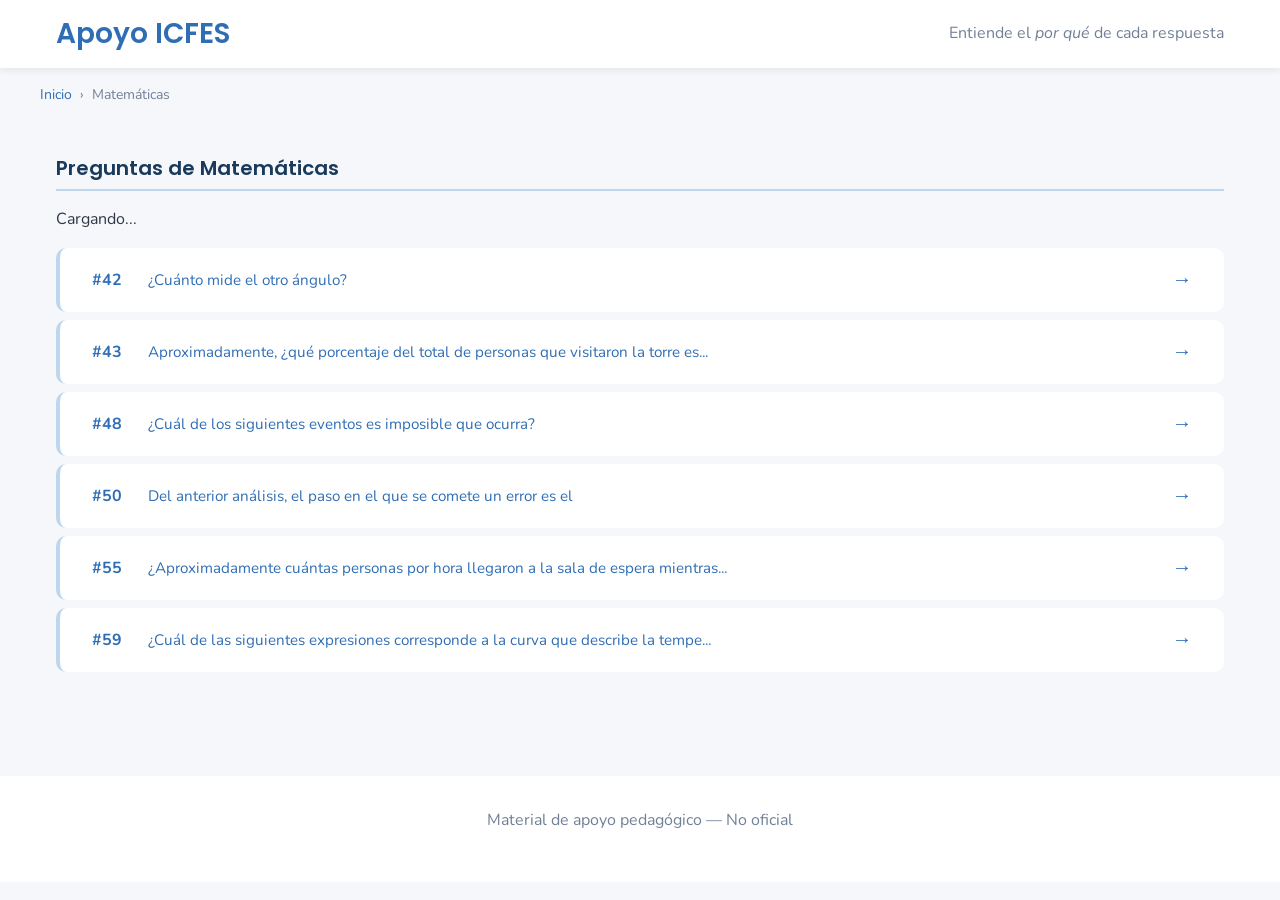
==== pages/area.html @ 5c2628c6 "Primer Comit - Pagina de Justificaicones" ====
<!DOCTYPE html>
<html lang="es">
<head>
  <meta charset="UTF-8">
  <meta name="viewport" content="width=device-width, initial-scale=1.0">
  <title>Área — Apoyo ICFES</title>
  <link rel="stylesheet" href="../shared/css/variables.css">
  <link rel="stylesheet" href="../shared/css/base.css">
  <link rel="stylesheet" href="../shared/css/layout.css">
  <link rel="stylesheet" href="../shared/css/components.css">
  <link rel="stylesheet" href="../shared/css/backgrounds.css">
</head>
<body>

  <div class="bg-canvas" aria-hidden="true"></div>

  <header class="site-header">
    <div class="container">
      <a href="../index.html" style="text-decoration:none;">
        <h1 class="site-title">Apoyo ICFES</h1>
      </a>
      <p class="site-subtitle">Entiende el <em>por qué</em> de cada respuesta</p>
    </div>
  </header>

  <nav class="breadcrumb container" aria-label="Navegación">
    <a href="../index.html">Inicio</a>
    <span aria-hidden="true">›</span>
    <span id="breadcrumb-area">Área</span>
  </nav>

  <main class="container" style="position:relative; z-index:1;">
    <section class="area-list">
      <h2 class="section-title" id="area-title">Preguntas</h2>
      <div class="question-list" id="question-list">
    <p class="text-gray-500">Cargando...</p>
  </div>
    </section>
  </main>

  <footer class="site-footer">
    <p>Material de apoyo pedagógico — No oficial</p>
  </footer>

  <script src="../shared/js/questions.js"></script>
  <script>
    // Mapping de nombre de área visible
    const AREA_NAMES = {
      mat: 'Matemáticas',
      lc: 'Lectura Crítica',
      cn: 'Ciencias Naturales',
      cc: 'Competencias Ciudadanas',
      soc: 'Competencias Ciudadanas',
      en: 'Inglés'
    };
    
    // Mapping de áreas URL -> subject del preguntas.js
    const AREA_SUBJECT = {
      mat: 'mat',
      lc: 'lc',
      cn: 'cn',
      cc: 'soc',
      soc: 'soc',
      en: 'ing'
    };
    
    // Íconos por área
    const AREA_ICONS = {
      mat: ['∑', '∫', 'π', '√', '≈', 'Δ', 'Ω', 'λ', '∞'],
      lc: ['A', 'B', 'C', 'D', 'E', 'F', 'G', 'H', 'I'],
      cn: ['⚛', '🧬', '🔬', '🧪', '🌿', '⚡', '🔥', '💧', '🌊'],
      cc: ['⚖️', '🤝', '🗳️', '🗣️', '📢', '👥', '👤', '🏛️', '🛡️'],
      en: ['A', 'B', 'C', 'D', 'E', 'F', 'G', 'H', 'I'],
      ing: ['A', 'B', 'C', 'D', 'E', 'F', 'G', 'H', 'I']
    };
    
    function truncate(str, len) {
      if (!str || str.length <= len) return str;
      return str.substring(0, len).trim() + '...';
    }
    
    function spawnBackgroundIcons(area) {
      const canvas = document.getElementById('heroBg');
      if (!canvas) return;
      canvas.innerHTML = '';
      const icons = AREA_ICONS[area] || AREA_ICONS.mat;
      for (let i = 0; i < 18; i++) {
        const el = document.createElement('div');
        el.className = 'hero-bg-item';
        el.textContent = icons[i % icons.length];
        el.style.cssText = 'top: ' + (Math.random() * 90 + 5) + '%; left: ' + (Math.random() * 90 + 5) + '%; font-size: ' + (35 + Math.random() * 55) + 'px; animation-delay: ' + (Math.random() * 5) + 's; animation-duration: ' + (12 + Math.random() * 12) + 's;';
        canvas.appendChild(el);
      }
    }
    
    // Obtener preguntas de un área
    function getQuestionsByArea(area) {
      if (typeof PREGUNTAS === 'undefined') return [];
      return PREGUNTAS.filter(function(q) { return q.subject === area; });
    }
    
    // Inicializar
    (function() {
      // Debug
      if (typeof PREGUNTAS === 'undefined') {
        document.getElementById('question-list').innerHTML = '<p class="text-red-600">Error: PREGUNTAS no cargado</p>';
        return;
      }
      
      var params = new URLSearchParams(location.search);
      var areaUrl = params.get('area') || 'mat';
      var subject = AREA_SUBJECT[areaUrl] || areaUrl;
      
      document.body.dataset.area = areaUrl;
      document.getElementById('breadcrumb-area').textContent = AREA_NAMES[areaUrl] || areaUrl;
      document.getElementById('area-title').textContent = 'Preguntas de ' + (AREA_NAMES[areaUrl] || areaUrl);
      
      spawnBackgroundIcons(areaUrl);
      
      var data = getQuestionsByArea(subject);
      var list = document.getElementById('question-list');
      
      if (data.length === 0) {
        list.innerHTML = '<p class="text-soft">No hay preguntas para esta área.</p>';
        return;
      }
      
      // Ordenar por ID
      data.sort(function(a, b) { return a.id - b.id; });
      
      data.forEach(function(q) {
        var item = document.createElement('a');
        item.href = 'justification.html?id=' + q.id + '&area=' + areaUrl;
        item.className = 'question-list-item';
        var qtext = q.text || 'Pregunta #' + q.id;
        item.innerHTML = '<span class="qli-id">#' + q.id + '</span><p class="qli-text">' + truncate(qtext, 80) + '</p><span class="qli-arrow">→</span>';
        list.appendChild(item);
      });
    })();
  </script>
</body>
</html>
---- shared/css/variables.css ----
@import url('https://fonts.googleapis.com/css2?family=Nunito:wght@400;600;700&family=Poppins:wght@600;700&display=swap');

:root {
  --font-body:    'Nunito', sans-serif;
  --font-display: 'Poppins', sans-serif;

  --color-page-bg:   #F5F7FA;
  --color-text:      #2D3748;
  --color-text-soft: #718096;
  --color-white:     #FFFFFF;
  --color-shadow:    rgba(0, 0, 0, 0.08);

  /* MATEMÁTICAS — Azul pastel */
  --mat-primary: #BDD7EE;  --mat-accent: #2F6EB5;
  --mat-light:   #E8F2FB;  --mat-text:   #1A3A5C;  --mat-icon-op: 0.08;

  /* LECTURA CRÍTICA — Rojo/Rosa pastel */
  --lc-primary:  #F4CCCC;  --lc-accent:  #C0392B;
  --lc-light:    #FEF0EF;  --lc-text:    #6B1A1A;  --lc-icon-op: 0.07;

  /* CIENCIAS NATURALES — Verde pastel */
  --cn-primary:  #C6EFCE;  --cn-accent:  #1E8449;
  --cn-light:    #EBF8EF;  --cn-text:    #1A4D2E;  --cn-icon-op: 0.08;

  /* COMPETENCIAS CIUDADANAS — Naranja/Amarillo pastel */
  --cc-primary:  #FCE4C2;  --cc-accent:  #D4680A;
  --cc-light:    #FEF6EC;  --cc-text:    #6B3800;  --cc-icon-op: 0.08;

  /* INGLÉS — Púrpura pastel */
  --en-primary:  #D9C9F0;  --en-accent:  #7B2D8B;
  --en-light:    #F2EAF9;  --en-text:    #3B1259;  --en-icon-op: 0.07;

  /* Estados */
  --color-correct: #1E8449;
  --color-wrong:   #C0392B;
  --color-hint:    #2471A3;

  /* Espaciado y radios */
  --sp-xs: 4px;  --sp-sm: 8px;   --sp-md: 16px;
  --sp-lg: 32px; --sp-xl: 64px;
  --r-card: 16px; --r-btn: 10px;

  /* Variables genéricas de área — sobreescritas por data-area */
  --area-primary: var(--mat-primary);
  --area-accent:  var(--mat-accent);
  --area-light:   var(--mat-light);
  --area-text:    var(--mat-text);
  --area-icon-op: var(--mat-icon-op);
}

[data-area="mat"] { --area-primary:var(--mat-primary); --area-accent:var(--mat-accent); --area-light:var(--mat-light); --area-text:var(--mat-text); --area-icon-op:var(--mat-icon-op); }
[data-area="lc"]  { --area-primary:var(--lc-primary);  --area-accent:var(--lc-accent);  --area-light:var(--lc-light);  --area-text:var(--lc-text);  --area-icon-op:var(--lc-icon-op);  }
[data-area="cn"]  { --area-primary:var(--cn-primary);  --area-accent:var(--cn-accent);  --area-light:var(--cn-light);  --area-text:var(--cn-text);  --area-icon-op:var(--cn-icon-op);  }
[data-area="cc"]  { --area-primary:var(--cc-primary);  --area-accent:var(--cc-accent);  --area-light:var(--cc-light);  --area-text:var(--cc-text);  --area-icon-op:var(--cc-icon-op);  }
[data-area="en"]  { --area-primary:var(--en-primary);  --area-accent:var(--en-accent);  --area-light:var(--en-light);  --area-text:var(--en-text);  --area-icon-op:var(--en-icon-op);  }
---- shared/css/base.css ----
@import url('https://fonts.googleapis.com/css2?family=Nunito:wght@400;600;700&family=Poppins:wght@600;700&display=swap');

*, *::before, *::after {
  box-sizing: border-box;
  margin: 0;
  padding: 0;
}

html {
  font-size: 16px;
  scroll-behavior: smooth;
}

body {
  font-family: var(--font-body);
  background-color: var(--color-page-bg);
  color: var(--color-text);
  line-height: 1.6;
  min-height: 100vh;
}

h1, h2, h3, h4, h5, h6 {
  font-family: var(--font-display);
  font-weight: 600;
  line-height: 1.3;
}

h1 { font-size: 2.5rem; }
h2 { font-size: 2rem; }
h3 { font-size: 1.5rem; }
h4 { font-size: 1.25rem; }

p { margin-bottom: var(--sp-md); }

a {
  color: var(--area-accent);
  text-decoration: none;
  transition: opacity 0.2s;
}

a:hover { opacity: 0.8; }

button {
  font-family: var(--font-body);
  cursor: pointer;
  border: none;
  background: none;
}

ul, ol { list-style: none; }

img {
  max-width: 100%;
  height: auto;
  display: block;
}

.visually-hidden {
  position: absolute;
  width: 1px;
  height: 1px;
  padding: 0;
  margin: -1px;
  overflow: hidden;
  clip: rect(0, 0, 0, 0);
  white-space: nowrap;
  border: 0;
}

.container {
  width: 100%;
  max-width: 1200px;
  margin: 0 auto;
  padding: 0 var(--sp-md);
}

.card {
  background: var(--color-white);
  border-radius: var(--r-card);
  box-shadow: 0 4px 12px var(--color-shadow);
  padding: var(--sp-lg);
}

.badge {
  display: inline-flex;
  align-items: center;
  padding: var(--sp-xs) var(--sp-sm);
  border-radius: 20px;
  font-size: 0.875rem;
  font-weight: 600;
}

.badge-area {
  background: var(--area-light);
  color: var(--area-text);
}

.badge-diff {
  background: var(--area-accent);
  color: var(--color-white);
}

.text-area { color: var(--area-text); }
.text-soft { color: var(--color-text-soft); }

@media (prefers-reduced-motion: reduce) {
  *, *::before, *::after {
    animation-duration: 0.01ms !important;
    animation-iteration-count: 1 !important;
    transition-duration: 0.01ms !important;
  }
  html { scroll-behavior: auto; }
}
---- shared/css/layout.css ----
.site-header {
  background: var(--color-white);
  padding: var(--sp-md) 0;
  box-shadow: 0 2px 8px var(--color-shadow);
  position: sticky;
  top: 0;
  z-index: 100;
}

.site-header .container {
  display: flex;
  align-items: center;
  justify-content: space-between;
  flex-wrap: wrap;
  gap: var(--sp-md);
}

.site-title {
  font-family: var(--font-display);
  color: var(--area-accent);
  font-size: 1.75rem;
}

.site-subtitle {
  color: var(--color-text-soft);
  font-size: 1rem;
  margin: 0;
}

.areas-grid {
  display: grid;
  grid-template-columns: repeat(auto-fill, minmax(280px, 1fr));
  gap: var(--sp-lg);
  padding: var(--sp-xl) 0;
}

.site-footer {
  background: var(--color-white);
  padding: var(--sp-lg) 0;
  text-align: center;
  color: var(--color-text-soft);
  margin-top: var(--sp-xl);
}

.breadcrumb {
  display: flex;
  align-items: center;
  gap: var(--sp-sm);
  padding: var(--sp-md) 0;
  font-size: 0.875rem;
  flex-wrap: wrap;
}

.breadcrumb a {
  color: var(--area-accent);
}

.breadcrumb span {
  color: var(--color-text-soft);
}

.explanation-card {
  background: var(--color-white);
  border-radius: var(--r-card);
  box-shadow: 0 4px 24px var(--color-shadow);
  padding: var(--sp-lg);
  margin: var(--sp-lg) 0;
}

.explanation-footer {
  display: flex;
  justify-content: space-between;
  gap: var(--sp-md);
  padding: var(--sp-lg) 0;
  flex-wrap: wrap;
}

.split-layout {
  display: grid;
  grid-template-columns: 1fr 1fr;
  gap: var(--sp-xl);
}

@media (max-width: 900px) {
  .split-layout {
    grid-template-columns: 1fr;
  }
}

@media (max-width: 600px) {
  .areas-grid {
    grid-template-columns: 1fr;
  }
  
  .site-title {
    font-size: 1.5rem;
  }
  
  .explanation-footer {
    flex-direction: column;
  }
}
---- shared/css/components.css ----
.area-card {
  display: flex;
  flex-direction: column;
  align-items: center;
  text-align: center;
  padding: var(--sp-lg);
  border-radius: var(--r-card);
  background: var(--area-primary);
  color: var(--area-text);
  transition: transform 0.3s, box-shadow 0.3s;
  cursor: pointer;
  min-height: 220px;
  justify-content: center;
}

.area-card:hover {
  transform: translateY(-4px);
  box-shadow: 0 8px 24px var(--area-accent);
  opacity: 1;
}

.area-card__icon {
  width: 64px;
  height: 64px;
  border-radius: 50%;
  background: var(--color-white);
  display: flex;
  align-items: center;
  justify-content: center;
  font-size: 1.5rem;
  font-weight: 700;
  color: var(--area-accent);
  margin-bottom: var(--sp-md);
}

.area-card__name {
  font-size: 1.5rem;
  margin-bottom: var(--sp-sm);
  color: var(--area-text);
}

.area-card__desc {
  font-size: 0.9rem;
  color: var(--area-text);
  opacity: 0.8;
  margin-bottom: var(--sp-md);
}

.area-card__cta {
  font-weight: 600;
  color: var(--area-accent);
  font-size: 0.875rem;
}

.btn {
  display: inline-flex;
  align-items: center;
  justify-content: center;
  padding: var(--sp-sm) var(--sp-md);
  border-radius: var(--r-btn);
  font-weight: 600;
  font-size: 1rem;
  transition: all 0.2s;
  cursor: pointer;
}

.btn-primary {
  background: var(--area-accent);
  color: var(--color-white);
}

.btn-primary:hover {
  opacity: 0.9;
  transform: translateY(-1px);
}

.btn-secondary {
  background: var(--area-light);
  color: var(--area-text);
}

.btn-secondary:hover {
  background: var(--area-primary);
}

.btn-ghost {
  background: transparent;
  color: var(--area-accent);
  border: 2px solid var(--area-accent);
}

.btn-ghost:hover {
  background: var(--area-light);
}

.btn-accent {
  background: var(--area-accent);
  color: var(--color-white);
  padding: var(--sp-sm) var(--sp-lg);
  font-size: 1rem;
}

.btn-hint {
  background: var(--color-hint);
  color: var(--color-white);
  margin-top: var(--sp-sm);
}

.option-item {
  display: flex;
  align-items: flex-start;
  gap: var(--sp-md);
  padding: var(--sp-md);
  border-radius: var(--r-btn);
  margin-bottom: var(--sp-sm);
  background: var(--color-page-bg);
  border: 2px solid transparent;
}

.opt-correct {
  background: #d4edda;
  border-color: var(--color-correct);
}

.opt-wrong {
  background: #f8d7da;
  border-color: var(--color-wrong);
}

.opt-label {
  font-weight: 700;
  min-width: 24px;
  height: 24px;
  display: flex;
  align-items: center;
  justify-content: center;
  border-radius: 50%;
  background: var(--color-white);
  color: var(--color-text);
  font-size: 0.875rem;
}

.correct-badge {
  background: var(--color-correct);
  color: var(--color-white);
  padding: 2px 8px;
  border-radius: 12px;
  font-size: 0.75rem;
  font-weight: 600;
  margin-left: auto;
}

.section-title {
  font-size: 1.25rem;
  color: var(--area-text);
  margin-bottom: var(--sp-md);
  padding-bottom: var(--sp-sm);
  border-bottom: 2px solid var(--area-primary);
}

.expl-header {
  margin-bottom: var(--sp-lg);
}

.expl-context {
  margin-bottom: var(--sp-md);
  padding: var(--sp-md);
  background: var(--area-light);
  border-radius: var(--r-btn);
}

.expl-question {
  font-size: 1.125rem;
  font-weight: 600;
  color: var(--color-text);
}

.expl-options {
  margin-bottom: var(--sp-lg);
}

.expl-justification,
.expl-distractors {
  margin-bottom: var(--sp-lg);
  padding: var(--sp-md);
  background: var(--color-page-bg);
  border-radius: var(--r-btn);
}

.expl-hints {
  margin-bottom: var(--sp-lg);
  padding: var(--sp-md);
  background: #e8f4fc;
  border-radius: var(--r-btn);
}

.hint-list {
  list-style: disc;
  padding-left: var(--sp-lg);
  margin-bottom: var(--sp-md);
}

.hint-item {
  margin-bottom: var(--sp-sm);
}

.dato-curioso-card {
  display: flex;
  align-items: flex-start;
  gap: var(--sp-md);
  padding: var(--sp-md);
  background: #fffde7;
  border-radius: var(--r-btn);
  border-left: 4px solid #fbc02d;
  margin-bottom: var(--sp-lg);
}

.dc-emoji {
  font-size: 1.5rem;
}

.dato-curioso-card p {
  margin: 0;
}

.gls-term {
  border-bottom: 2px dashed var(--area-accent);
  cursor: help;
  position: relative;
}

.gls-term::after {
  content: attr(data-tooltip);
  position: absolute;
  bottom: 125%;
  left: 50%;
  transform: translateX(-50%);
  background: var(--color-text);
  color: var(--color-white);
  padding: 6px 10px;
  border-radius: 6px;
  font-size: 0.8rem;
  max-width: 260px;
  white-space: normal;
  opacity: 0;
  pointer-events: none;
  transition: opacity 0.2s;
  z-index: 10;
  visibility: hidden;
}

.gls-term:hover::after,
.gls-term:focus::after {
  opacity: 1;
  visibility: visible;
}

.expl-metadata {
  margin-top: var(--sp-lg);
  padding: var(--sp-md);
  background: var(--color-page-bg);
  border-radius: var(--r-btn);
}

.expl-metadata summary {
  cursor: pointer;
  font-weight: 600;
  color: var(--color-text-soft);
}

.expl-metadata dl {
  display: grid;
  grid-template-columns: 180px 1fr;
  gap: var(--sp-sm);
  margin-top: var(--sp-md);
}

.expl-metadata dt {
  font-weight: 600;
  color: var(--area-text);
}

.expl-metadata dd {
  margin: 0;
}

.question-list-item {
  display: flex;
  align-items: center;
  gap: var(--sp-md);
  padding: var(--sp-md) var(--sp-lg);
  background: var(--color-white);
  border-radius: var(--r-btn);
  margin-bottom: var(--sp-sm);
  transition: all 0.2s;
  border-left: 4px solid var(--area-primary);
}

.question-list-item:hover {
  background: var(--area-light);
  transform: translateX(4px);
}

.qli-id {
  font-weight: 700;
  color: var(--area-accent);
  min-width: 40px;
}

.qli-text {
  flex: 1;
  margin: 0;
  font-size: 0.95rem;
}

.qli-arrow {
  color: var(--area-accent);
  font-size: 1.25rem;
}

.area-list {
  padding: var(--sp-lg) 0;
}
---- shared/css/backgrounds.css ----
.bg-canvas {
  position: fixed;
  inset: 0;
  overflow: hidden;
  pointer-events: none;
  z-index: 0;
}

.bg-icon {
  position: absolute;
  opacity: var(--area-icon-op, 0.08);
  fill: var(--area-accent);
  animation: float-icon var(--dur, 12s) ease-in-out infinite;
  animation-delay: var(--delay, 0s);
}

@keyframes float-icon {
  0%   { transform: translateY(0px)   rotate(0deg);  }
  33%  { transform: translateY(-16px) rotate(4deg);  }
  66%  { transform: translateY(-6px)  rotate(-3deg); }
  100% { transform: translateY(0px)   rotate(0deg);  }
}

@media (prefers-reduced-motion: reduce) {
  .bg-icon { animation: none; }
}

.hero-bg {
  position: absolute;
  inset: 0;
  overflow: hidden;
  pointer-events: none;
  z-index: 0;
}

.hero-bg-item {
  position: absolute;
  opacity: 0.06;
  color: var(--area-accent);
  font-family: var(--font-display);
  font-weight: 700;
  animation: float-icon 15s ease-in-out infinite;
  user-select: none;
}
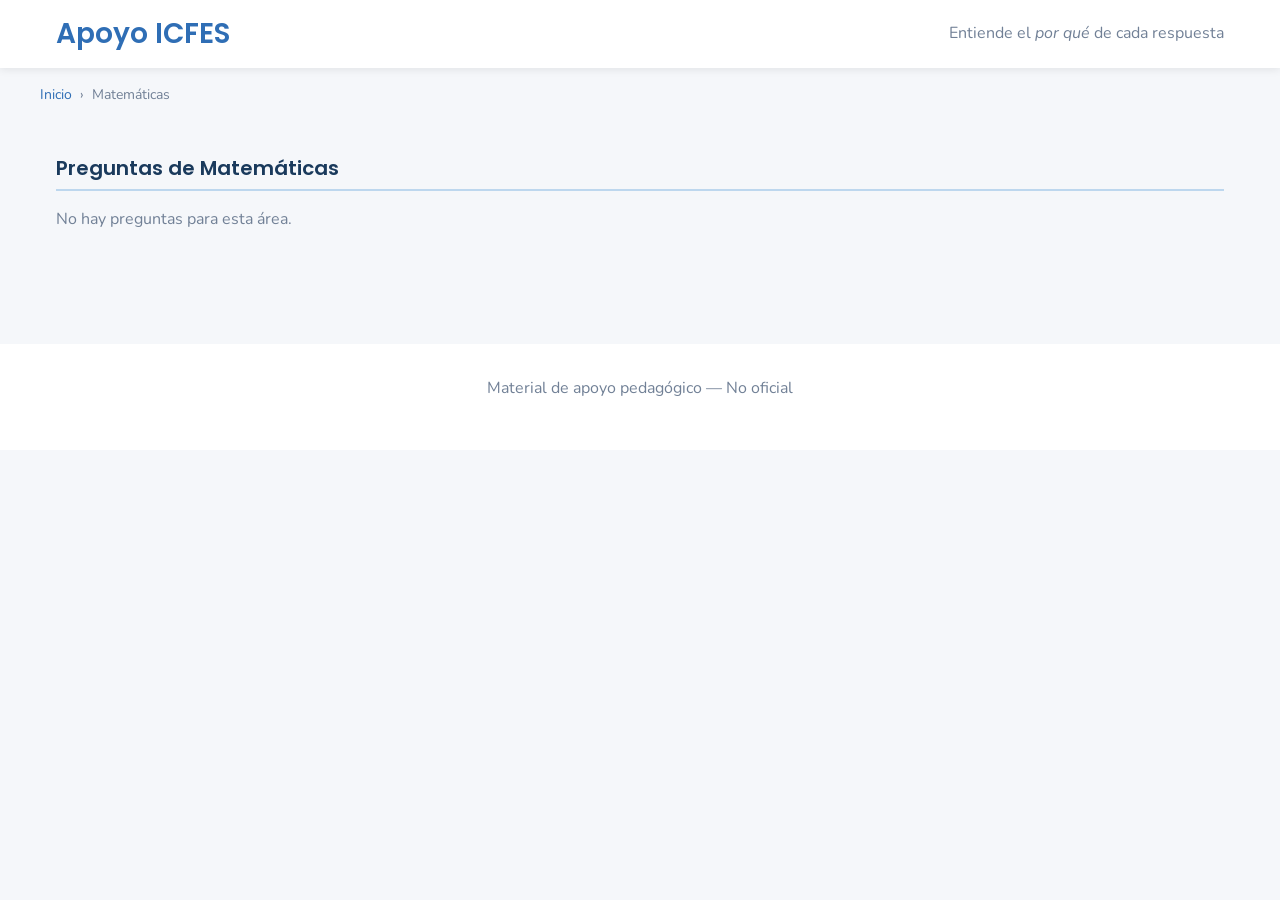
==== commit 2bba3dd1: "Adaptacion a PHP de la interfaz + prueba de las primeras 15 preguntas" ====
--- a/pages/area.html
+++ b/pages/area.html
@@ -42,9 +42,8 @@
     <p>Material de apoyo pedagógico — No oficial</p>
   </footer>
 
-  <script src="../shared/js/questions.js"></script>
+  <script src="../shared/js/questions_db.js"></script>
   <script>
-    // Mapping de nombre de área visible
     const AREA_NAMES = {
       mat: 'Matemáticas',
       lc: 'Lectura Crítica',
@@ -54,7 +53,6 @@
       en: 'Inglés'
     };
     
-    // Mapping de áreas URL -> subject del preguntas.js
     const AREA_SUBJECT = {
       mat: 'mat',
       lc: 'lc',
@@ -64,14 +62,12 @@
       en: 'ing'
     };
     
-    // Íconos por área
     const AREA_ICONS = {
       mat: ['∑', '∫', 'π', '√', '≈', 'Δ', 'Ω', 'λ', '∞'],
       lc: ['A', 'B', 'C', 'D', 'E', 'F', 'G', 'H', 'I'],
       cn: ['⚛', '🧬', '🔬', '🧪', '🌿', '⚡', '🔥', '💧', '🌊'],
       cc: ['⚖️', '🤝', '🗳️', '🗣️', '📢', '👥', '👤', '🏛️', '🛡️'],
-      en: ['A', 'B', 'C', 'D', 'E', 'F', 'G', 'H', 'I'],
-      ing: ['A', 'B', 'C', 'D', 'E', 'F', 'G', 'H', 'I']
+      en: ['A', 'B', 'C', 'D', 'E', 'F', 'G', 'H', 'I']
     };
     
     function truncate(str, len) {
@@ -93,23 +89,10 @@
       }
     }
     
-    // Obtener preguntas de un área
-    function getQuestionsByArea(area) {
-      if (typeof PREGUNTAS === 'undefined') return [];
-      return PREGUNTAS.filter(function(q) { return q.subject === area; });
-    }
-    
-    // Inicializar
-    (function() {
-      // Debug
-      if (typeof PREGUNTAS === 'undefined') {
-        document.getElementById('question-list').innerHTML = '<p class="text-red-600">Error: PREGUNTAS no cargado</p>';
-        return;
-      }
-      
-      var params = new URLSearchParams(location.search);
-      var areaUrl = params.get('area') || 'mat';
-      var subject = AREA_SUBJECT[areaUrl] || areaUrl;
+    async function init() {
+      const params = new URLSearchParams(location.search);
+      const areaUrl = params.get('area') || 'mat';
+      const subject = AREA_SUBJECT[areaUrl] || areaUrl;
       
       document.body.dataset.area = areaUrl;
       document.getElementById('breadcrumb-area').textContent = AREA_NAMES[areaUrl] || areaUrl;
@@ -117,26 +100,27 @@
       
       spawnBackgroundIcons(areaUrl);
       
-      var data = getQuestionsByArea(subject);
-      var list = document.getElementById('question-list');
+      const data = await getQuestionsByArea(subject);
+      const list = document.getElementById('question-list');
       
       if (data.length === 0) {
         list.innerHTML = '<p class="text-soft">No hay preguntas para esta área.</p>';
         return;
       }
       
-      // Ordenar por ID
-      data.sort(function(a, b) { return a.id - b.id; });
+      data.sort((a, b) => a.id - b.id);
       
-      data.forEach(function(q) {
-        var item = document.createElement('a');
+      data.forEach(q => {
+        const item = document.createElement('a');
         item.href = 'justification.html?id=' + q.id + '&area=' + areaUrl;
         item.className = 'question-list-item';
-        var qtext = q.text || 'Pregunta #' + q.id;
+        const qtext = q.text || 'Pregunta #' + q.id;
         item.innerHTML = '<span class="qli-id">#' + q.id + '</span><p class="qli-text">' + truncate(qtext, 80) + '</p><span class="qli-arrow">→</span>';
         list.appendChild(item);
       });
-    })();
+    }
+    
+    init();
   </script>
 </body>
 </html>
